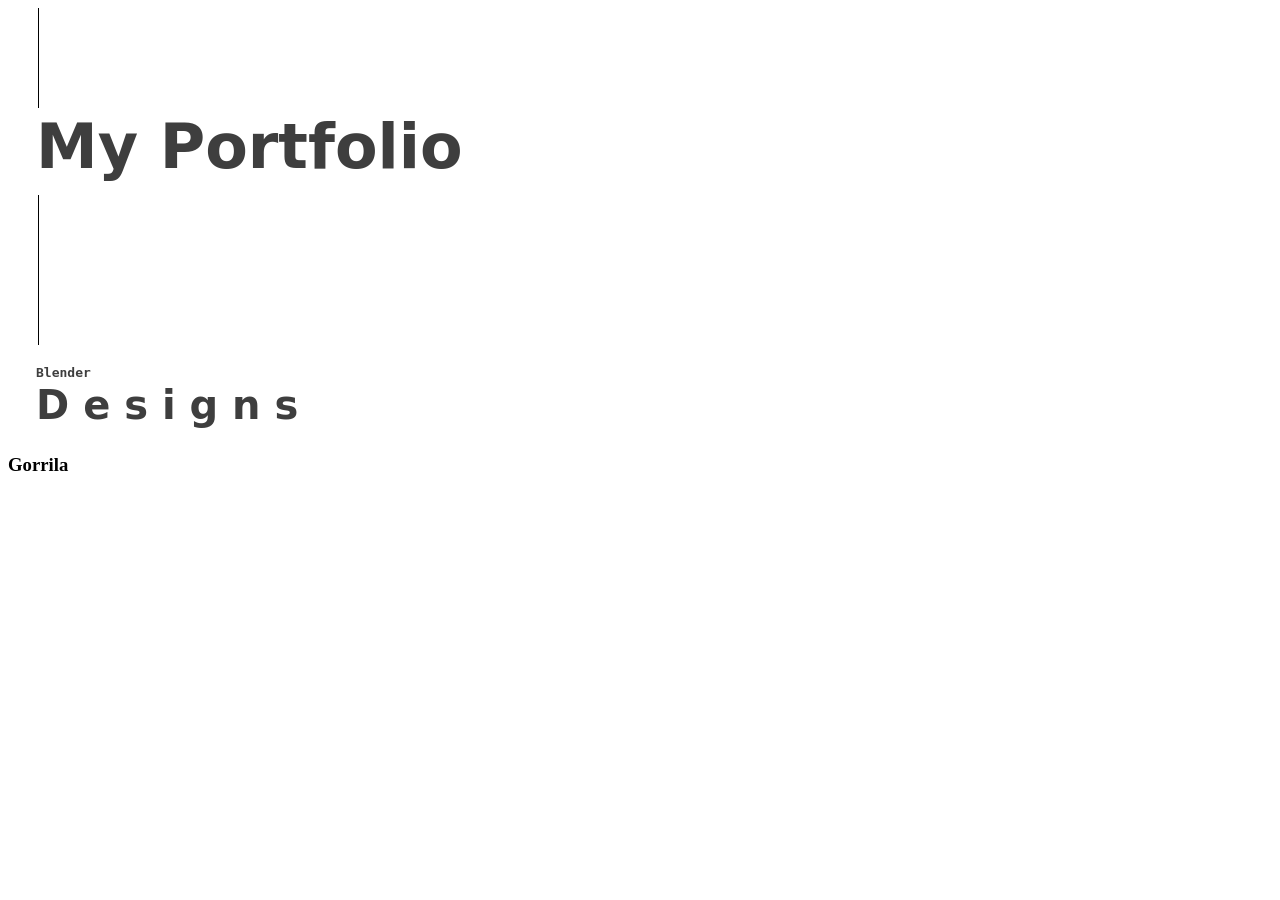
==== index.html @ e92c4125 "Addnig new stuff yea" ====
<!DOCTYPE html>
<html lang="en">
<head>
    <meta charset="UTF-8">
    <meta name="viewport" content="width=device-width, initial-scale=1.0" >
    <title>Document</title>
    <link rel="stylesheet" href="style.css">
</head>
<body>
<div class="vertical-line short"></div>

<h1 id="title">My Portfolio</h1>

<div class="vertical-line tall"></div>

<h4 class="explain">Blender</h4>
<h1 class="categories"> D e s i g n s</h1>
<p></p>
<h3 class="design_title">Gorrila</h3>
</body>

</html>
---- style.css ----
.vertical-line {
    border-left: 1px solid black;
}
.short {
    height: 100px;
    margin-left: 30px;
}
.tall {
    height: 150px;
     margin-left: 30px;
   margin-top:-30px;
}
#title {
    font-family: system-ui, -apple-system, BlinkMacSystemFont, 'Segoe UI', Roboto, Oxygen, Ubuntu, Cantarell, 'Open Sans', 'Helvetica Neue', sans-serif;
    font-size: 62px;
    margin-left: 28px;
    margin-top: 2px;
    color:  rgb(62, 62, 62);
}
.categories {
 font-family: system-ui, -apple-system, BlinkMacSystemFont, 'Segoe UI', Roboto, Oxygen, Ubuntu, Cantarell, 'Open Sans', 'Helvetica Neue', sans-serif;
    font-size: 40px;
    margin-left: 28px;
    margin-top: 2px;
    color:  rgb(62, 62, 62);
}
.explain {
     font-family:monospace;
    font-size: 13px;
    margin-left: 28px;
    margin-top: 20px;
    margin-bottom: 1px;
    color:  rgb(62, 62, 62)
}
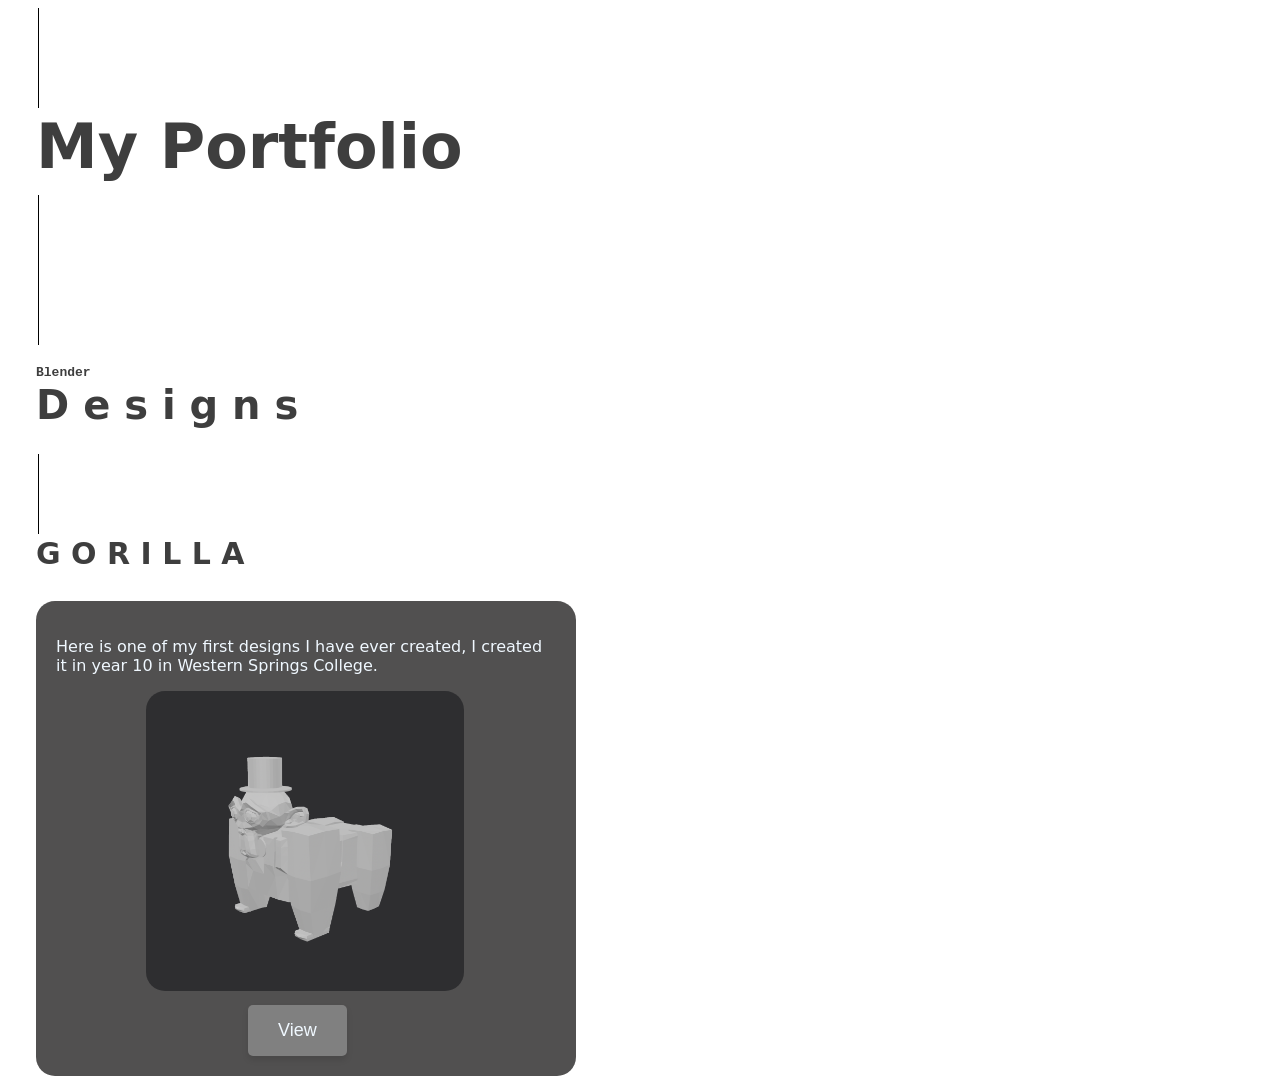
==== commit 2b31c2e1: "Work" ====
--- a/index.html
+++ b/index.html
@@ -15,8 +15,19 @@
 
 <h4 class="explain">Blender</h4>
 <h1 class="categories"> D e s i g n s</h1>
-<p></p>
-<h3 class="design_title">Gorrila</h3>
+<div class="vertical-line shorter"></div>
+<h3 class="design_title">G O R I L L A</h3>
+<div class="curved-box"> 
+    <p class="text_in_box"> 
+        Here is one of my first designs I have ever created, I created it in year 10 in Western Springs College.    </p>
+    <img id = "monke" src="monkey.png" alt="monkey">
+    <a href="project1.html">
+    <button class="project1-button" type="button">View</button>
+    </a>
+</div>
+
+
+</dive>
 </body>
 
 </html>
--- a/style.css
+++ b/style.css
@@ -10,6 +10,10 @@
     height: 150px;
      margin-left: 30px;
    margin-top:-30px;
+}
+.shorter {
+    height:     80px;
+    margin-left: 30px;
 }
 #title {
     font-family: system-ui, -apple-system, BlinkMacSystemFont, 'Segoe UI', Roboto, Oxygen, Ubuntu, Cantarell, 'Open Sans', 'Helvetica Neue', sans-serif;
@@ -33,3 +37,49 @@
     margin-bottom: 1px;
     color:  rgb(62, 62, 62)
 }
+
+.design_title {
+ font-family: system-ui, -apple-system, BlinkMacSystemFont, 'Segoe UI', Roboto, Oxygen, Ubuntu, Cantarell, 'Open Sans', 'Helvetica Neue', sans-serif;
+    font-size: 30px;
+    margin-left: 28px;
+    margin-top: 2px;
+    color:  rgb(62, 62, 62);
+}
+.curved-box{
+    height:fit-content;
+    width:500px;
+     padding: 20px;
+    background-color: #515050;
+    border-radius: 19px;
+    margin-left: 28px;
+     
+}
+.text_in_box{
+    font-family:system-ui, -apple-system, BlinkMacSystemFont, 'Segoe UI', Roboto, Oxygen, Ubuntu, Cantarell, 'Helvetica Neue', sans-serif;
+    font-size: 16px;
+    color: aliceblue;
+}
+#monke{
+    margin-left: 90px;
+    border-radius: 19px;
+    height: 300px;
+    width: fit-content;
+}
+.project1-button{
+    background-color: grey;
+    color: aliceblue;
+    border  :none;
+    padding: 15px 30px;
+    font-size: 18px;
+    border-radius: 5px;
+    cursor: pointer;
+    box-shadow:  0 4px 6px rgba(0, 0, 0, 0.1);
+    transition: all 0.3s ease;
+    margin-top: 10px;
+    margin-left: 192px ;
+}
+.project1-button:hover{
+    background-color: #5c5c5c;
+    transform: translateY(-2px);
+    box-shadow: 0 6px 12px rgba(0, 0, 0, 0.2);
+}
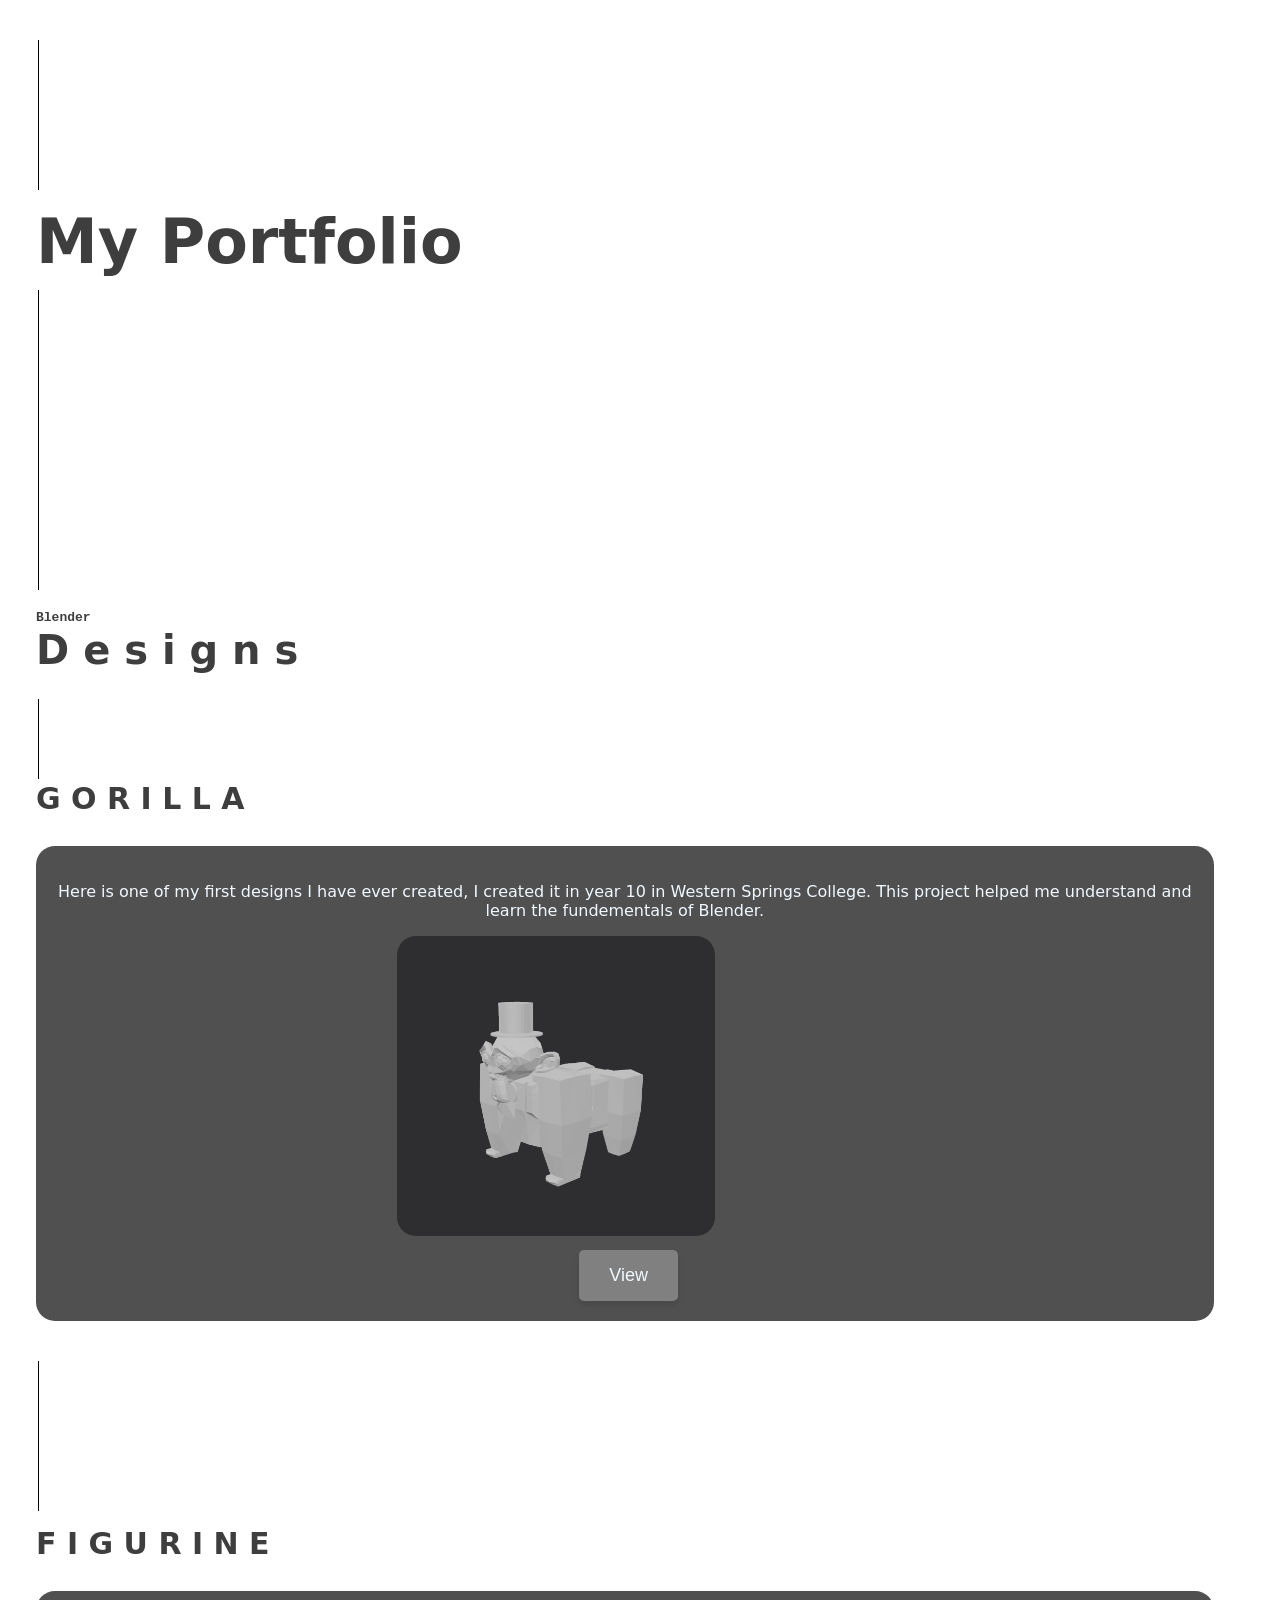
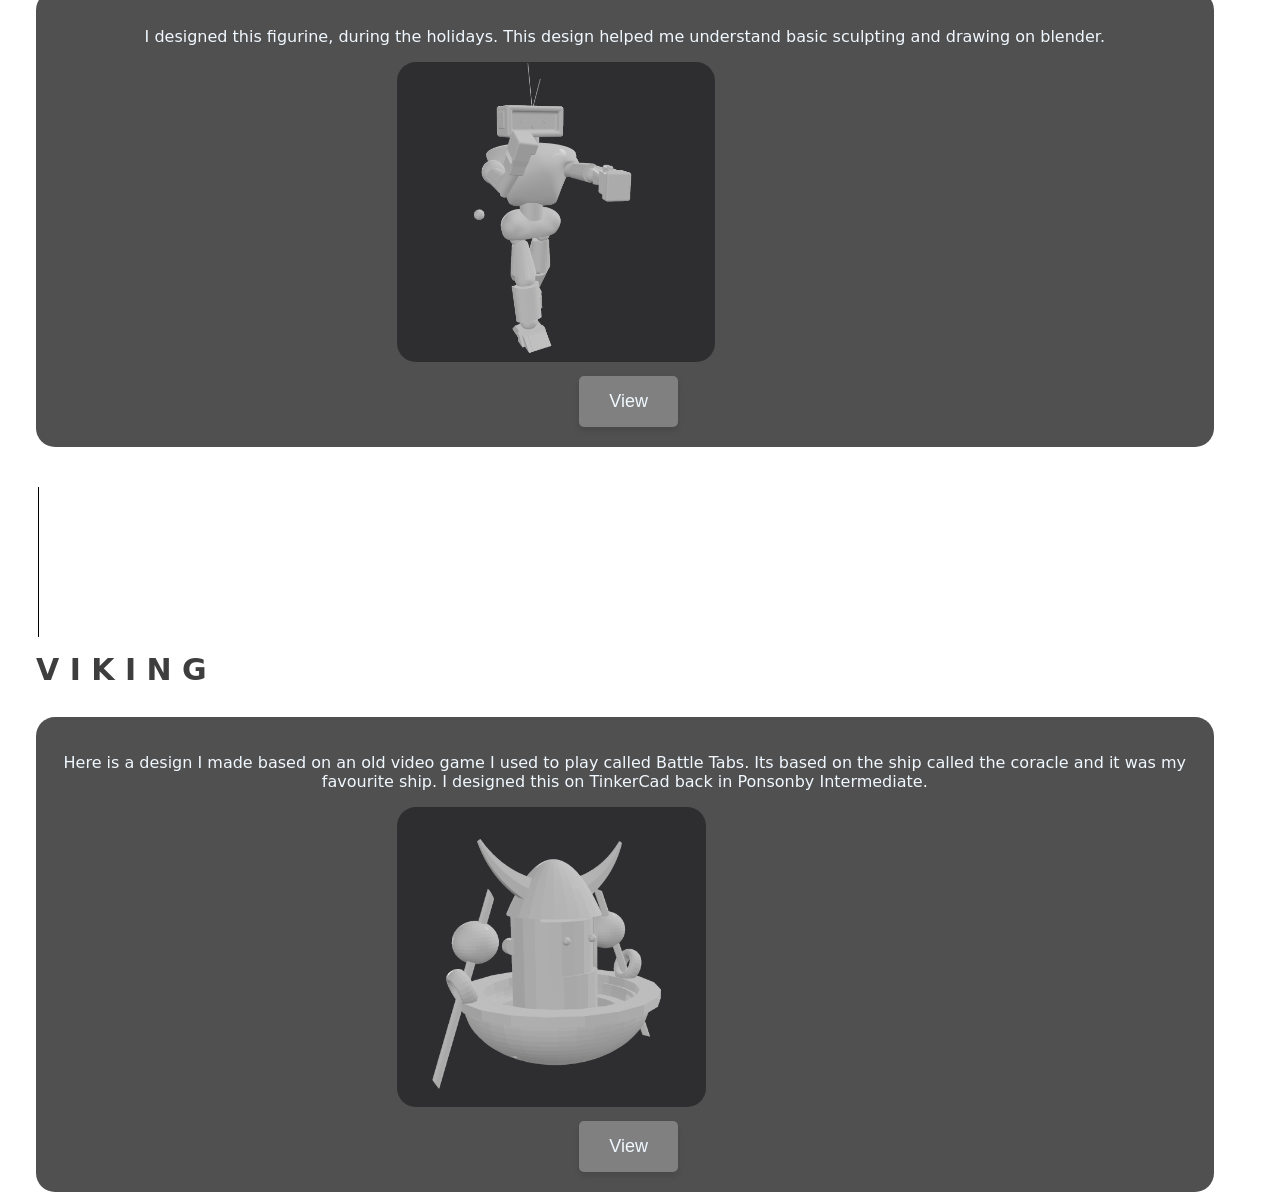
==== commit 275eccb8: "more work 👍 Progreess" ====
--- a/index.html
+++ b/index.html
@@ -7,6 +7,7 @@
     <link rel="stylesheet" href="style.css">
 </head>
 <body>
+    <!-- Titles-->
 <div class="vertical-line short"></div>
 
 <h1 id="title">My Portfolio</h1>
@@ -16,18 +17,44 @@
 <h4 class="explain">Blender</h4>
 <h1 class="categories"> D e s i g n s</h1>
 <div class="vertical-line shorter"></div>
+
+<!-- Projects-->
+ <!-- Monke-->
 <h3 class="design_title">G O R I L L A</h3>
 <div class="curved-box"> 
     <p class="text_in_box"> 
-        Here is one of my first designs I have ever created, I created it in year 10 in Western Springs College.    </p>
-    <img id = "monke" src="monkey.png" alt="monkey">
-    <a href="project1.html">
+        Here is one of my first designs I have ever created, I created it in year 10 in Western Springs College. This project helped me understand and learn the fundementals of Blender.    </p>
+    <img id = "show" src="images/monkey.png" alt="monkey">
+    <a href="pages/project1.html" >
+    <button class="project2-button" type="button">View</button>
+    </a>
+</div>
+<!--Jeff-->
+<div class="vertical-line short"></div>
+<h3 class="design_title"> F I G U R I N E </h3>
+<div class="curved-box"> 
+    <p class="text_in_box"> 
+       I designed this figurine, during the holidays. This design helped me understand basic sculpting and drawing on blender. </p>
+    <img id = "show" src="images/figure.png" alt="monkey">
+    <a href="pages/project1.html" >
     <button class="project1-button" type="button">View</button>
+    </a>
+</div>
+<!--coracle-->
+
+<div class="vertical-line short"></div>
+<h3 class="design_title"> V I K I N G </h3>
+<div class="curved-box"> 
+    <p class="text_in_box"> 
+       Here is a design I made based on an old video game I used to play called Battle Tabs. Its based on the ship called the coracle and it was my favourite ship. I designed this on TinkerCad back in Ponsonby Intermediate. </p>
+    <img id = "show" src="images/coracle.png" alt="monkey">
+    <a href="pages/project1.html" >
+    <button class="project3-button" type="button">View</button>
     </a>
 </div>
 
 
-</dive>
+
 </body>
 
 </html>
--- a/style.css
+++ b/style.css
@@ -3,11 +3,13 @@
     border-left: 1px solid black;
 }
 .short {
-    height: 100px;
+    height: 150px;
     margin-left: 30px;
+    margin-top: 40px;
+    margin-bottom: 15px;
 }
 .tall {
-    height: 150px;
+    height: 300px;
      margin-left: 30px;
    margin-top:-30px;
 }
@@ -47,7 +49,7 @@
 }
 .curved-box{
     height:fit-content;
-    width:500px;
+    width:90%;
      padding: 20px;
     background-color: #515050;
     border-radius: 19px;
@@ -58,12 +60,14 @@
     font-family:system-ui, -apple-system, BlinkMacSystemFont, 'Segoe UI', Roboto, Oxygen, Ubuntu, Cantarell, 'Helvetica Neue', sans-serif;
     font-size: 16px;
     color: aliceblue;
+    text-align: center;
 }
-#monke{
-    margin-left: 90px;
+#show{
+    
     border-radius: 19px;
     height: 300px;
     width: fit-content;
+    margin-left: 30%;
 }
 .project1-button{
     background-color: grey;
@@ -76,10 +80,47 @@
     box-shadow:  0 4px 6px rgba(0, 0, 0, 0.1);
     transition: all 0.3s ease;
     margin-top: 10px;
-    margin-left: 192px ;
+    margin-left: 46% ;
 }
 .project1-button:hover{
     background-color: #5c5c5c;
     transform: translateY(-2px);
     box-shadow: 0 6px 12px rgba(0, 0, 0, 0.2);
-}+}
+.project2-button{
+    background-color: grey;
+    color: aliceblue;
+    border  :none;
+    padding: 15px 30px;
+    font-size: 18px;
+    border-radius: 5px;
+    cursor: pointer;
+    box-shadow:  0 4px 6px rgba(0, 0, 0, 0.1);
+    transition: all 0.3s ease;
+    margin-top: 10px;
+    margin-left: 46% ;
+}
+.project2-button:hover{
+    background-color: #5c5c5c;
+    transform: translateY(-2px);
+    box-shadow: 0 6px 12px rgba(0, 0, 0, 0.2);
+}
+.project3-button{
+    background-color: grey;
+    color: aliceblue;
+    border  :none;
+    padding: 15px 30px;
+    font-size: 18px;
+    border-radius: 5px;
+    cursor: pointer;
+    box-shadow:  0 4px 6px rgba(0, 0, 0, 0.1);
+    transition: all 0.3s ease;
+    margin-top: 10px;
+    margin-left: 46% ;
+}
+.project3-button:hover{
+    background-color: #5c5c5c;
+    transform: translateY(-2px);
+    box-shadow: 0 6px 12px rgba(0, 0, 0, 0.2);
+}
+
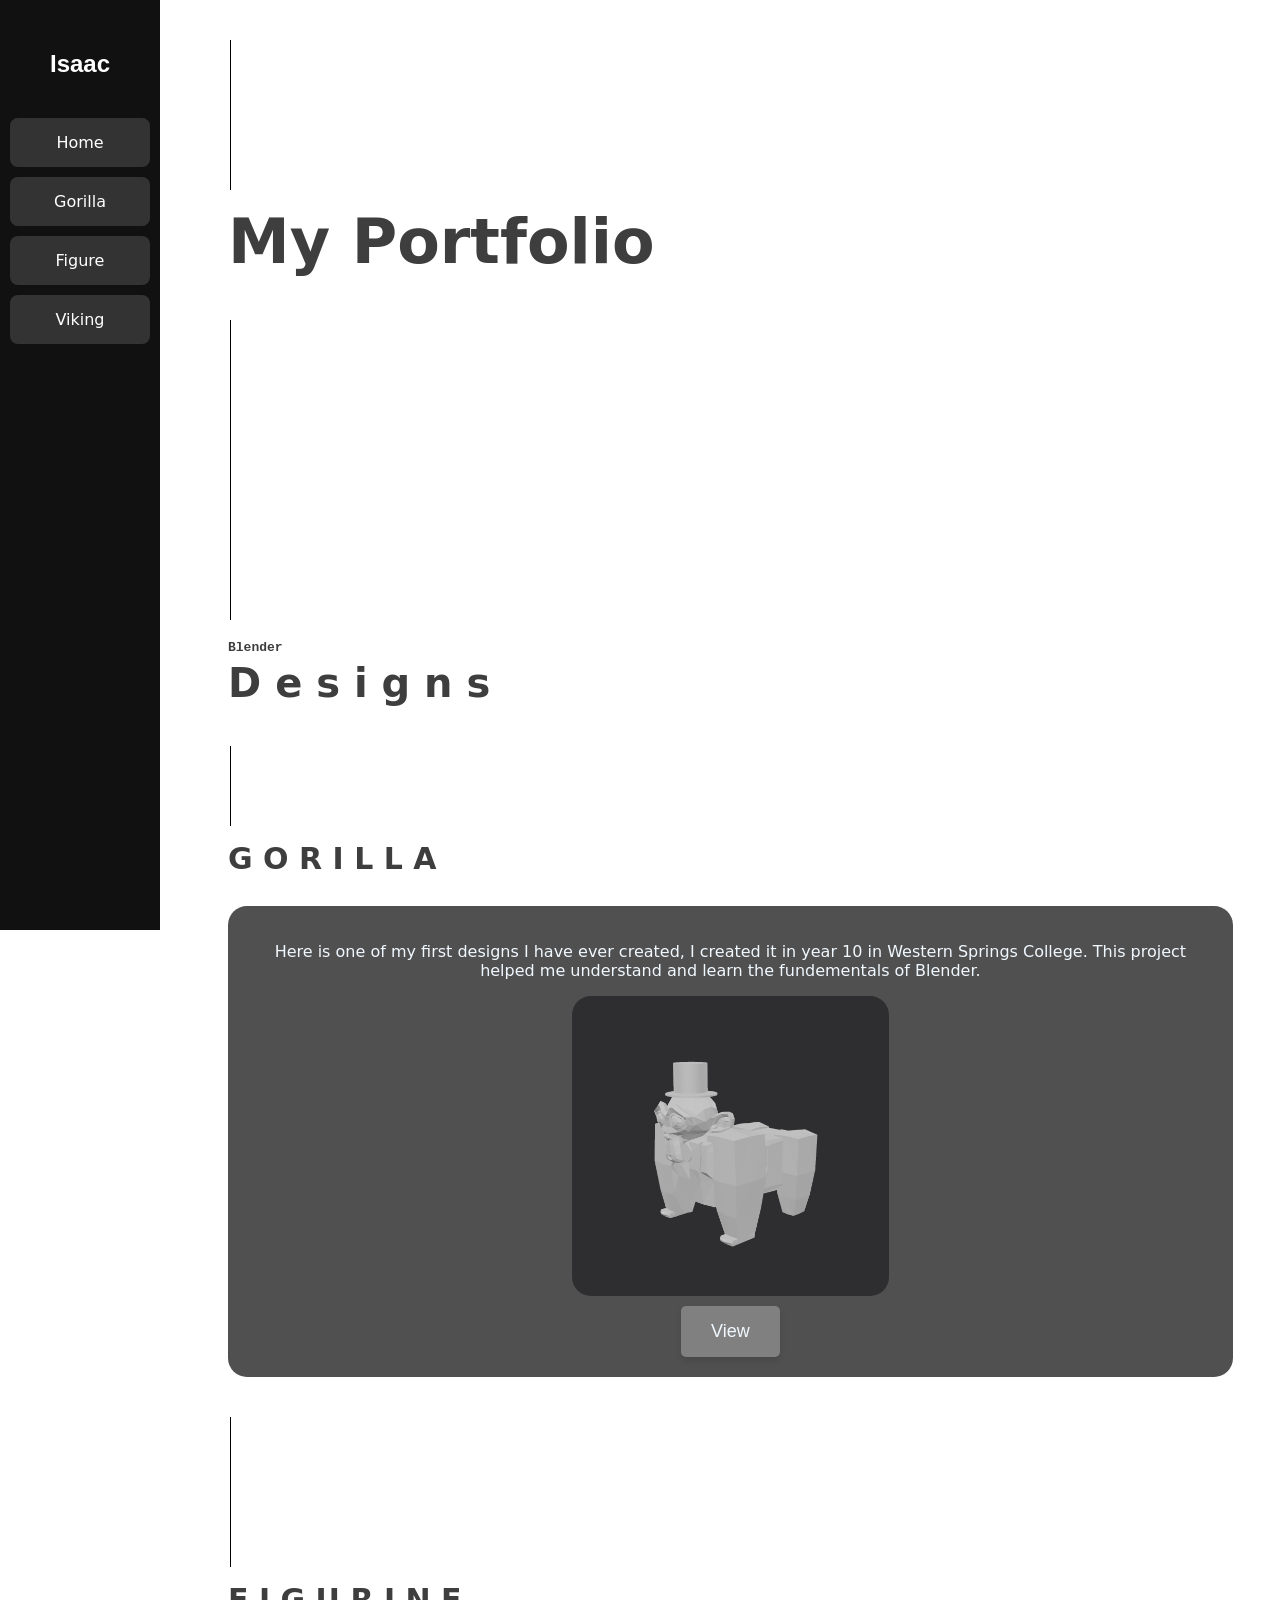
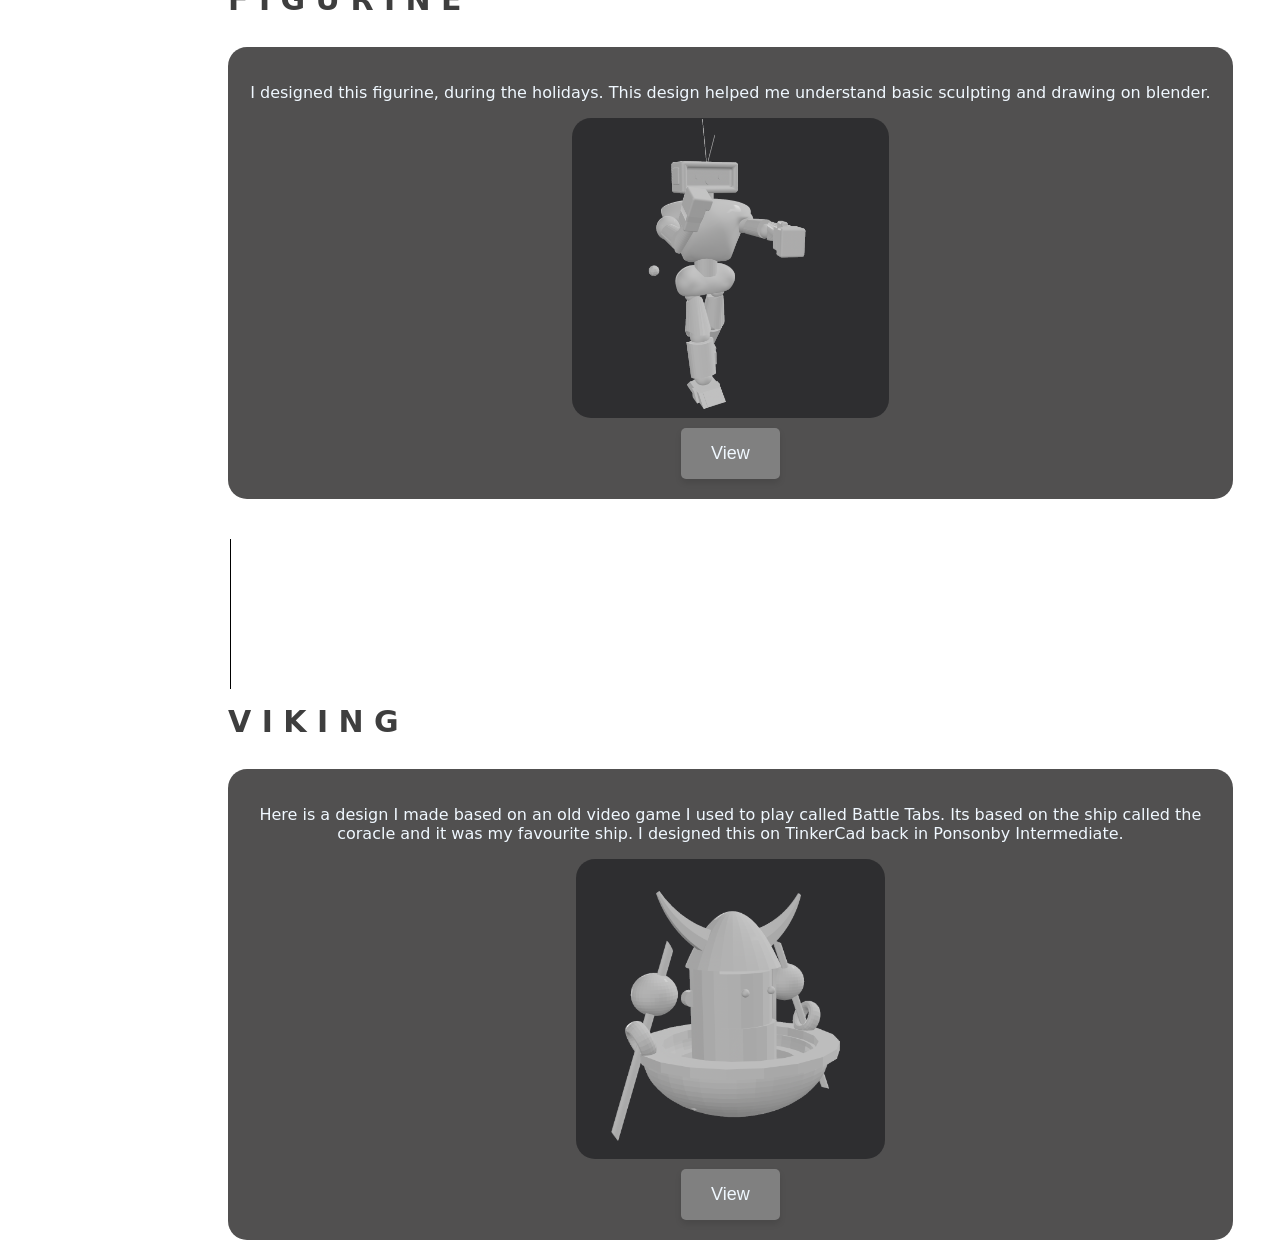
==== commit f2205890: "work Hi" ====
--- a/index.html
+++ b/index.html
@@ -6,7 +6,16 @@
     <title>Document</title>
     <link rel="stylesheet" href="style.css">
 </head>
-<body>
+<body class="home">
+  <nav class="sidebar">
+  <h2 class="logo">Isaac</h2>
+
+  <a href="index.html" class="nav-button">Home</a>
+  <a href="pages/project1.html" class="nav-button">Gorilla</a>
+  <a href="pages/project2.html" class="nav-button">Figure</a>
+  <a href="pages/project3.html" class="nav-button">Viking</a>
+
+</nav>
     <!-- Titles-->
 <div class="vertical-line short"></div>
 
--- a/style.css
+++ b/style.css
@@ -1,21 +1,18 @@
 
 .vertical-line {
-    border-left: 1px solid black;
+    border-left: 1.5px solid black;
+     margin-left: 30px;
+     margin-top: 40px;
+    margin-bottom: 15px;
 }
 .short {
     height: 150px;
-    margin-left: 30px;
-    margin-top: 40px;
-    margin-bottom: 15px;
 }
 .tall {
     height: 300px;
-     margin-left: 30px;
-   margin-top:-30px;
 }
 .shorter {
     height:     80px;
-    margin-left: 30px;
 }
 #title {
     font-family: system-ui, -apple-system, BlinkMacSystemFont, 'Segoe UI', Roboto, Oxygen, Ubuntu, Cantarell, 'Open Sans', 'Helvetica Neue', sans-serif;
@@ -36,7 +33,7 @@
     font-size: 13px;
     margin-left: 28px;
     margin-top: 20px;
-    margin-bottom: 1px;
+    margin-bottom: 5px;
     color:  rgb(62, 62, 62)
 }
 
@@ -54,6 +51,8 @@
     background-color: #515050;
     border-radius: 19px;
     margin-left: 28px;
+    place-items: center;
+    display:grid;
      
 }
 .text_in_box{
@@ -67,7 +66,7 @@
     border-radius: 19px;
     height: 300px;
     width: fit-content;
-    margin-left: 30%;
+  
 }
 .project1-button{
     background-color: grey;
@@ -80,7 +79,6 @@
     box-shadow:  0 4px 6px rgba(0, 0, 0, 0.1);
     transition: all 0.3s ease;
     margin-top: 10px;
-    margin-left: 46% ;
 }
 .project1-button:hover{
     background-color: #5c5c5c;
@@ -98,7 +96,7 @@
     box-shadow:  0 4px 6px rgba(0, 0, 0, 0.1);
     transition: all 0.3s ease;
     margin-top: 10px;
-    margin-left: 46% ;
+    
 }
 .project2-button:hover{
     background-color: #5c5c5c;
@@ -116,7 +114,7 @@
     box-shadow:  0 4px 6px rgba(0, 0, 0, 0.1);
     transition: all 0.3s ease;
     margin-top: 10px;
-    margin-left: 46% ;
+   
 }
 .project3-button:hover{
     background-color: #5c5c5c;
@@ -124,3 +122,102 @@
     box-shadow: 0 6px 12px rgba(0, 0, 0, 0.2);
 }
 
+
+.sidebar{
+position: fixed;
+left: 0;
+margin-top: -50px;
+width: 160px;
+height: 100%;
+background-color: #111;
+padding-top: 40px;
+
+}
+
+.logo{
+
+color: white;
+  text-align: center;
+  margin-bottom: 40px;
+  font-family: Arial, Helvetica, sans-serif;
+}
+
+.nav-button{
+  display: block;
+  color: white;
+  text-decoration: none;
+  padding: 15px;
+  margin: 10px;
+  background: #333;
+  border-radius: 8px;
+  text-align: center;
+  font-family: system-ui, -apple-system, BlinkMacSystemFont, 'Segoe UI', Roboto, Oxygen, Ubuntu, Cantarell, 'Open Sans', 'Helvetica Neue', sans-serif;
+}
+
+.nav-button:hover{
+  background: #555;
+}
+.home{
+  margin-left: 200px;
+}
+
+/* Gorrila Page CSS*/
+
+.gorrila_page{
+    background-color: black;
+}
+
+#g_title {
+    font-family: system-ui, -apple-system, BlinkMacSystemFont, 'Segoe UI', Roboto, Oxygen, Ubuntu, Cantarell, 'Open Sans', 'Helvetica Neue', sans-serif;
+    font-size: 62px;
+    margin-left: 28px;
+    margin-top: 2px;
+    color:  rgb(255, 255, 255);
+}
+.g_vertical-line {
+    border-left: 1.5px solid rgb(255, 255, 255);
+     margin-left: 30px;
+     margin-top: 40px;
+    margin-bottom: 15px;
+}
+
+.g_explain {
+     font-family:monospace;
+    font-size: 19px;
+    margin-left: 30px;
+    margin-top: 20px;
+    margin-bottom: 5px;
+    color:  rgb(204, 203, 203);
+    font-weight: bolder;
+}
+
+.project_text{
+    color: white;
+    text-align: left;
+    margin-left: 28px;  
+    font-family: 'Lucida Sans', 'Lucida Sans Regular', 'Lucida Grande', 'Lucida Sans Unicode', Geneva, Verdana, sans-serif;
+    max-width: 750px;
+    line-height: 1.6;
+}
+.display{
+    display: flex;
+    flex-direction: row;
+    justify-content: center;
+    margin-top: 30px;
+    gap: 30px;
+    
+   
+}
+.display img {
+    width: 300px;
+    border-radius: 25px;
+    margin-left: 30px;
+    background: #2c2c2c;
+    padding: 20px;
+}
+.project_info{
+    text-align:center;
+  color:#aaa;
+  margin-top:30px;
+
+}
